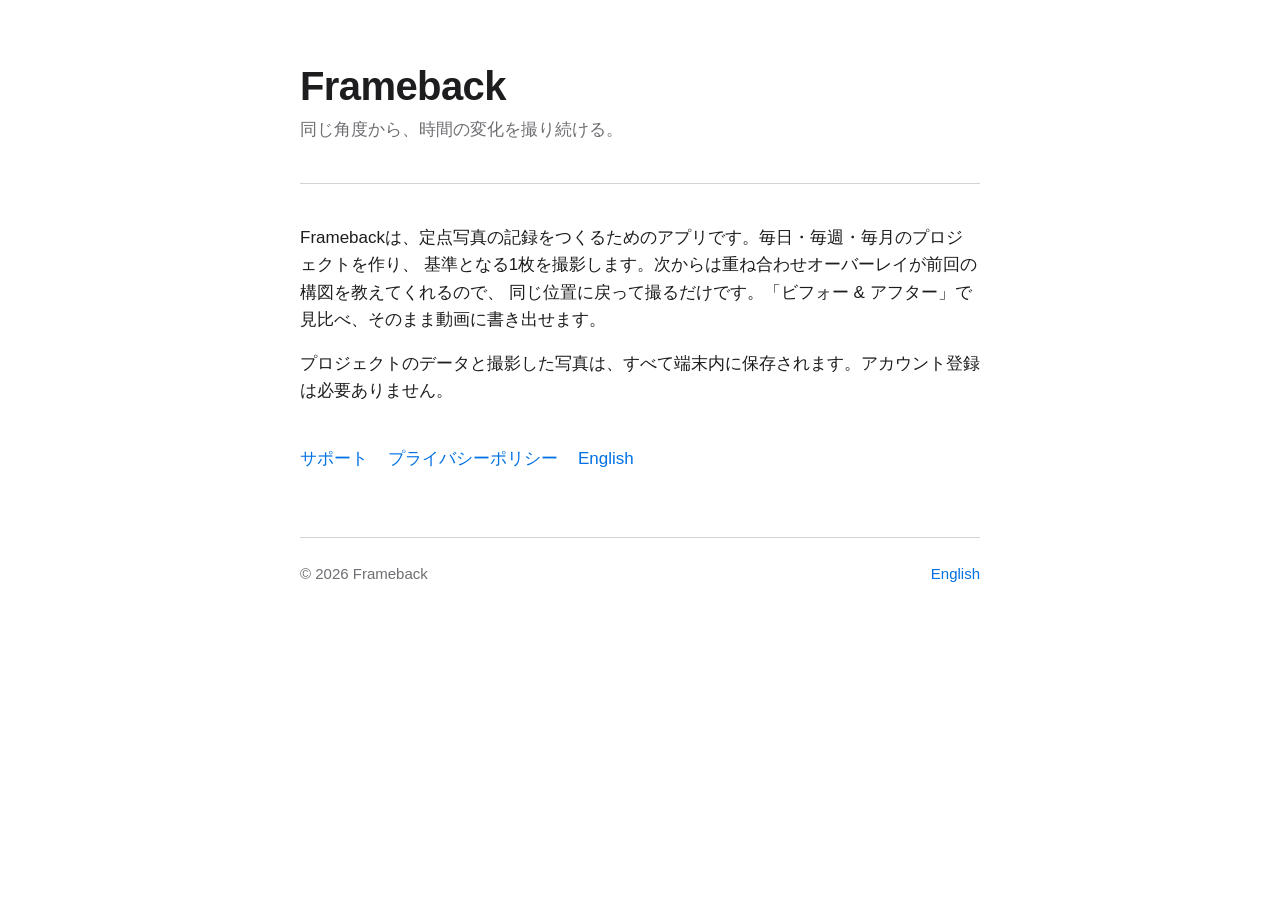
==== ja/index.html @ bb64d241 "Privacy policy and support pages for Frameback" ====
<!DOCTYPE html>
<html lang="ja">
<head>
<meta charset="utf-8">
<meta name="viewport" content="width=device-width, initial-scale=1">
<title>Frameback</title>
<link rel="stylesheet" href="../style.css">
</head>
<body>
<div class="wrap">
  <header>
    <h1>Frameback</h1>
    <p class="tagline">同じ角度から、時間の変化を撮り続ける。</p>
  </header>

  <p>Framebackは、定点写真の記録をつくるためのアプリです。毎日・毎週・毎月のプロジェクトを作り、
  基準となる1枚を撮影します。次からは重ね合わせオーバーレイが前回の構図を教えてくれるので、
  同じ位置に戻って撮るだけです。「ビフォー &amp; アフター」で見比べ、そのまま動画に書き出せます。</p>

  <p>プロジェクトのデータと撮影した写真は、すべて端末内に保存されます。アカウント登録は必要ありません。</p>

  <nav>
    <a href="support.html">サポート</a>
    <a href="privacy.html">プライバシーポリシー</a>
    <a href="../">English</a>
  </nav>

  <footer>
    <span>© 2026 Frameback</span>
    <span><a href="../">English</a></span>
  </footer>
</div>
</body>
</html>
---- style.css ----
:root {
  color-scheme: light dark;
  --text: #1d1d1f;
  --muted: #6e6e73;
  --rule: #d2d2d7;
  --bg: #ffffff;
  --accent: #0071e3;
}

@media (prefers-color-scheme: dark) {
  :root {
    --text: #f5f5f7;
    --muted: #a1a1a6;
    --rule: #3a3a3c;
    --bg: #000000;
    --accent: #2997ff;
  }
}

* {
  box-sizing: border-box;
}

body {
  margin: 0;
  padding: 0 24px 96px;
  background: var(--bg);
  color: var(--text);
  font: 17px/1.6 -apple-system, BlinkMacSystemFont, "Segoe UI", "Helvetica Neue",
    "Hiragino Sans", "Noto Sans JP", sans-serif;
  -webkit-font-smoothing: antialiased;
}

.wrap {
  max-width: 680px;
  margin: 0 auto;
}

header {
  padding: 64px 0 40px;
  border-bottom: 1px solid var(--rule);
  margin-bottom: 40px;
}

h1 {
  font-size: 40px;
  line-height: 1.1;
  letter-spacing: -0.015em;
  margin: 0 0 8px;
}

h2 {
  font-size: 24px;
  letter-spacing: -0.01em;
  margin: 44px 0 12px;
}

.tagline,
.updated {
  color: var(--muted);
  margin: 0;
}

.updated {
  font-size: 15px;
}

a {
  color: var(--accent);
  text-decoration: none;
}

a:hover {
  text-decoration: underline;
}

ul {
  padding-left: 22px;
}

li {
  margin-bottom: 8px;
}

nav {
  display: flex;
  flex-wrap: wrap;
  gap: 20px;
  padding: 24px 0 0;
}

footer {
  margin-top: 64px;
  padding-top: 24px;
  border-top: 1px solid var(--rule);
  color: var(--muted);
  font-size: 15px;
  display: flex;
  flex-wrap: wrap;
  gap: 16px;
  justify-content: space-between;
}
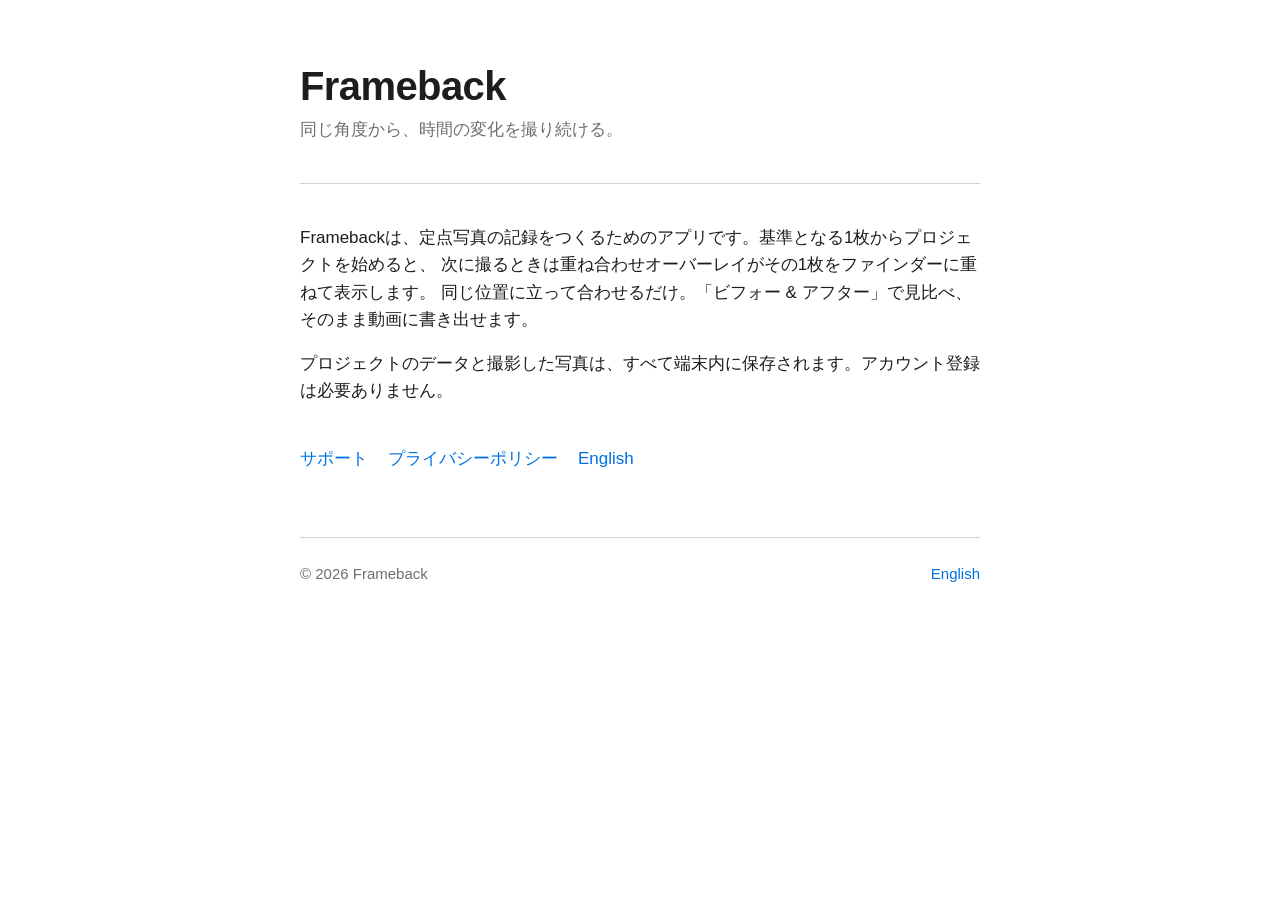
==== commit dfde954b: "Describe project creation as it actually works" ====
--- a/ja/index.html
+++ b/ja/index.html
@@ -13,9 +13,9 @@
     <p class="tagline">同じ角度から、時間の変化を撮り続ける。</p>
   </header>
 
-  <p>Framebackは、定点写真の記録をつくるためのアプリです。毎日・毎週・毎月のプロジェクトを作り、
-  基準となる1枚を撮影します。次からは重ね合わせオーバーレイが前回の構図を教えてくれるので、
-  同じ位置に戻って撮るだけです。「ビフォー &amp; アフター」で見比べ、そのまま動画に書き出せます。</p>
+  <p>Framebackは、定点写真の記録をつくるためのアプリです。基準となる1枚からプロジェクトを始めると、
+  次に撮るときは重ね合わせオーバーレイがその1枚をファインダーに重ねて表示します。
+  同じ位置に立って合わせるだけ。「ビフォー &amp; アフター」で見比べ、そのまま動画に書き出せます。</p>
 
   <p>プロジェクトのデータと撮影した写真は、すべて端末内に保存されます。アカウント登録は必要ありません。</p>
 
